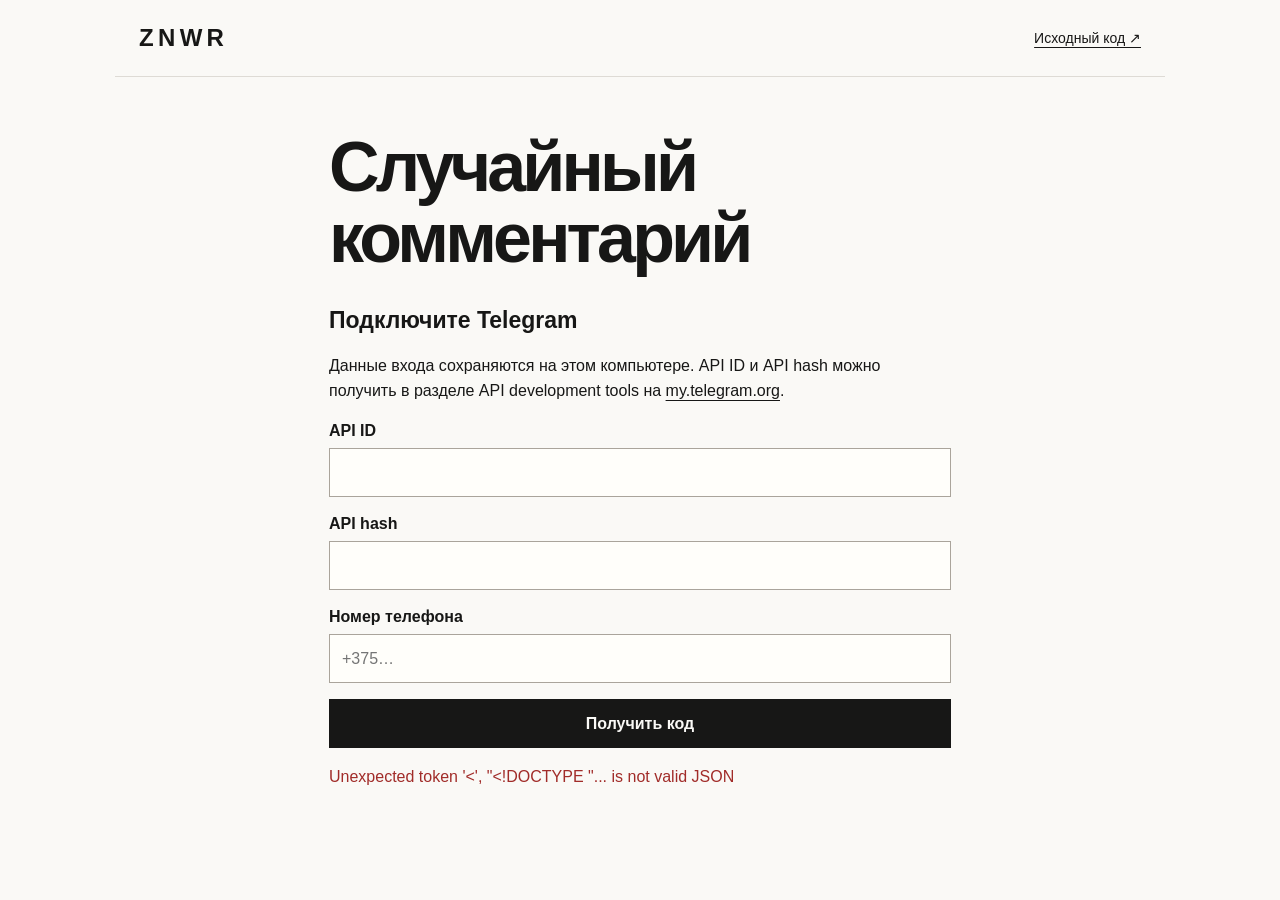
==== static/index.html @ 5f2840cd "Add local Telegram comment picker with private account setup" ====
<!doctype html>
<html lang="ru">
<head>
<meta charset="utf-8">
<meta name="viewport" content="width=device-width,initial-scale=1">
<title>ZNWR · Случайный комментарий</title>
<link rel="stylesheet" href="/style.css">
<script src="/app.js" defer></script>
</head>
<body>
<header><b>ZNWR</b><a href="https://github.com/grigand96-hash/telegram-comment-picker" target="_blank" rel="noopener">Исходный код ↗</a></header>
<main>
<h1>Случайный<br>комментарий</h1>
<section id="connection" hidden>
<h2>Подключите Telegram</h2>
<p>Данные входа сохраняются на этом компьютере. API ID и API hash можно получить в разделе API development tools на <a href="https://my.telegram.org" target="_blank" rel="noopener">my.telegram.org</a>.</p>
<form id="login">
<label for="api-id">API ID</label><input id="api-id" inputmode="numeric" required autocomplete="off">
<label for="api-hash">API hash</label><input id="api-hash" type="password" required autocomplete="off">
<label for="phone">Номер телефона</label><input id="phone" type="tel" placeholder="+375…" required autocomplete="tel">
<button>Получить код</button>
</form>
<form id="verify" hidden>
<label id="verify-label" for="verification">Код из Telegram</label>
<input id="verification" type="password" autocomplete="one-time-code" required>
<button>Войти</button>
</form>
</section>
<section id="picker" hidden>
<form id="draw">
<label for="post">Ссылка на пост</label>
<input id="post" type="url" value="https://t.me/znwr_home/7079" required>
<button id="draw-button">Выбрать комментарий</button>
</form>
<p class="note">Каждый комментарий имеет одинаковый шанс. При повторном выборе используется уже загруженная ветка.</p>
<article id="result" hidden>
<p class="count" id="count"></p>
<h2 id="author"></h2>
<p id="text"></p>
<a id="comment-link" target="_blank" rel="noopener noreferrer">Открыть комментарий в Telegram ↗</a>
</article>
</section>
<p id="status" role="status">Проверяю подключение…</p>
<p id="error" role="alert" hidden></p>
</main>
</body>
</html>
---- style.css ----
:root { color-scheme: light; font-family: "Instrument Sans", -apple-system, BlinkMacSystemFont, "Segoe UI", sans-serif; background: #faf9f6; color: #171716; }
* { box-sizing: border-box; }
[hidden] { display: none !important; }
body { margin: 0; }
header { max-width: 1050px; margin: auto; padding: 24px; display: flex; justify-content: space-between; align-items: center; border-bottom: 1px solid #dedbd5; gap: 16px; }
header b { letter-spacing: .18em; font-size: 24px; }
header a { font-size: 14px; }
a { color: inherit; text-underline-offset: 4px; }
main { max-width: 670px; margin: 55px auto; padding: 0 24px; }
h1 { font-size: clamp(40px, 7vw, 70px); line-height: 1.02; letter-spacing: -.055em; margin: 0 0 32px; }
h2 { font-size: 23px; overflow-wrap: anywhere; }
p { line-height: 1.6; }
label { display: block; margin: 18px 0 8px; font-weight: 600; }
input, button { font: inherit; width: 100%; min-height: 49px; padding: 12px; border-radius: 0; }
input { background: #fffefa; border: 1px solid #aaa49b; color: #171716; }
button { margin-top: 16px; border: 0; background: #171716; color: #faf9f6; font-weight: 650; cursor: pointer; }
button:disabled { background: #625f59; cursor: wait; }
button:hover:not(:disabled) { background: #a12c29; }
:focus-visible { outline: 2px solid #a12c29; outline-offset: 4px; }
.note, .count, #status { color: #625f59; font-size: 14px; }
article { margin-top: 27px; border-top: 1px solid #dedbd5; padding-top: 15px; }
#text { white-space: pre-wrap; overflow-wrap: anywhere; }
#error { color: #a12c29; }
@media(max-width:600px) { main { margin-top: 32px; } }
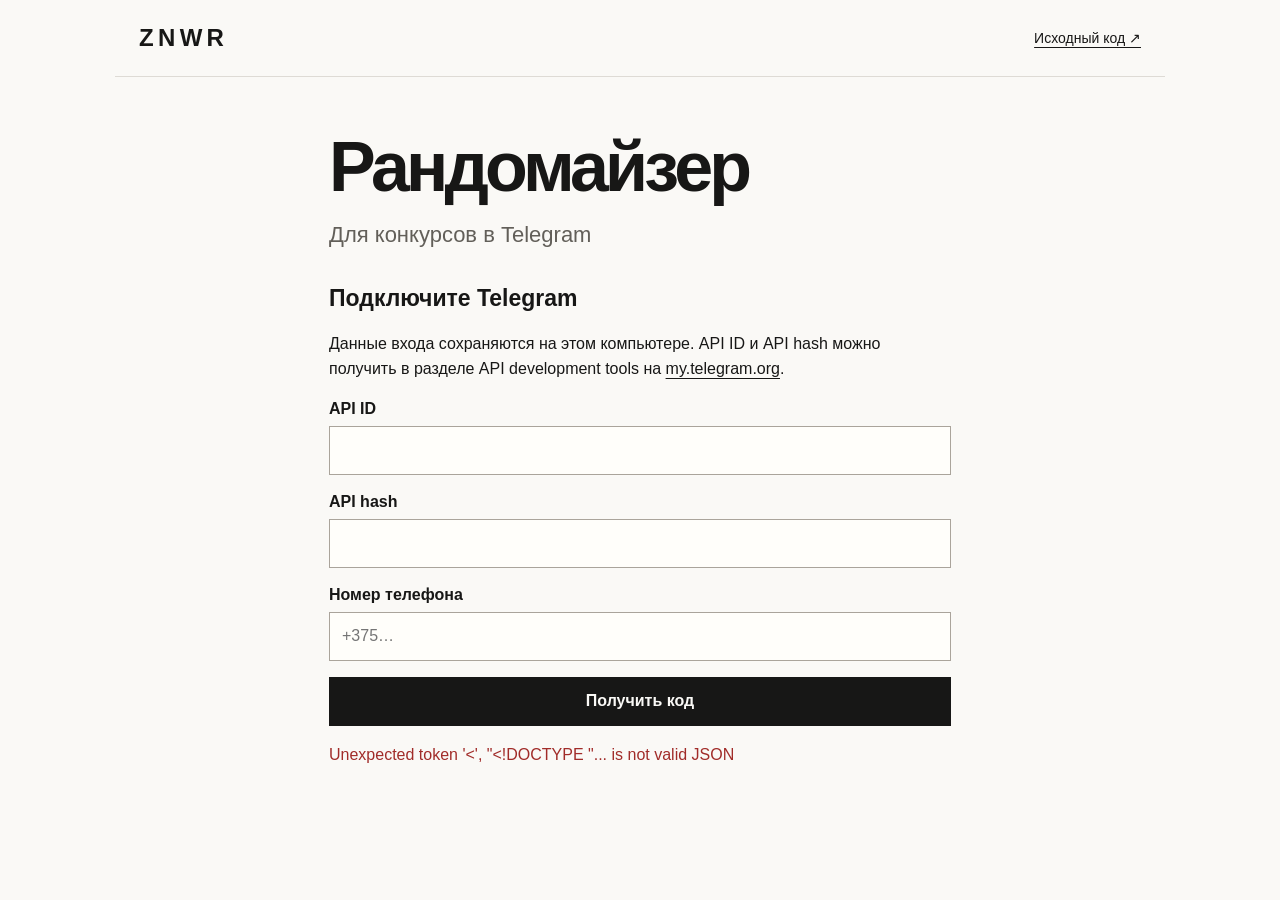
==== commit c9a36b1c: "Clarify Telegram contest randomizer name and description" ====
--- a/static/index.html
+++ b/static/index.html
@@ -3,14 +3,16 @@
 <head>
 <meta charset="utf-8">
 <meta name="viewport" content="width=device-width,initial-scale=1">
-<title>ZNWR · Случайный комментарий</title>
+<title>Рандомайзер для конкурсов в Telegram · ZNWR</title>
+<meta name="description" content="Рандомайзер для конкурсов в Telegram. Вставьте ссылку на пост, выберите случайный комментарий и откройте ссылку на него.">
 <link rel="stylesheet" href="/style.css">
 <script src="/app.js" defer></script>
 </head>
 <body>
 <header><b>ZNWR</b><a href="https://github.com/grigand96-hash/telegram-comment-picker" target="_blank" rel="noopener">Исходный код ↗</a></header>
 <main>
-<h1>Случайный<br>комментарий</h1>
+<h1>Рандомайзер</h1>
+<p class="subtitle">Для конкурсов в Telegram</p>
 <section id="connection" hidden>
 <h2>Подключите Telegram</h2>
 <p>Данные входа сохраняются на этом компьютере. API ID и API hash можно получить в разделе API development tools на <a href="https://my.telegram.org" target="_blank" rel="noopener">my.telegram.org</a>.</p>
@@ -28,7 +30,7 @@
 </section>
 <section id="picker" hidden>
 <form id="draw">
-<label for="post">Ссылка на пост</label>
+<label for="post">Ссылка на конкурсный пост</label>
 <input id="post" type="url" value="https://t.me/znwr_home/7079" required>
 <button id="draw-button">Выбрать комментарий</button>
 </form>
--- a/style.css
+++ b/style.css
@@ -8,6 +8,7 @@
 a { color: inherit; text-underline-offset: 4px; }
 main { max-width: 670px; margin: 55px auto; padding: 0 24px; }
 h1 { font-size: clamp(40px, 7vw, 70px); line-height: 1.02; letter-spacing: -.055em; margin: 0 0 32px; }
+.subtitle { margin: -18px 0 32px; font-size: 22px; color: #625f59; }
 h2 { font-size: 23px; overflow-wrap: anywhere; }
 p { line-height: 1.6; }
 label { display: block; margin: 18px 0 8px; font-weight: 600; }
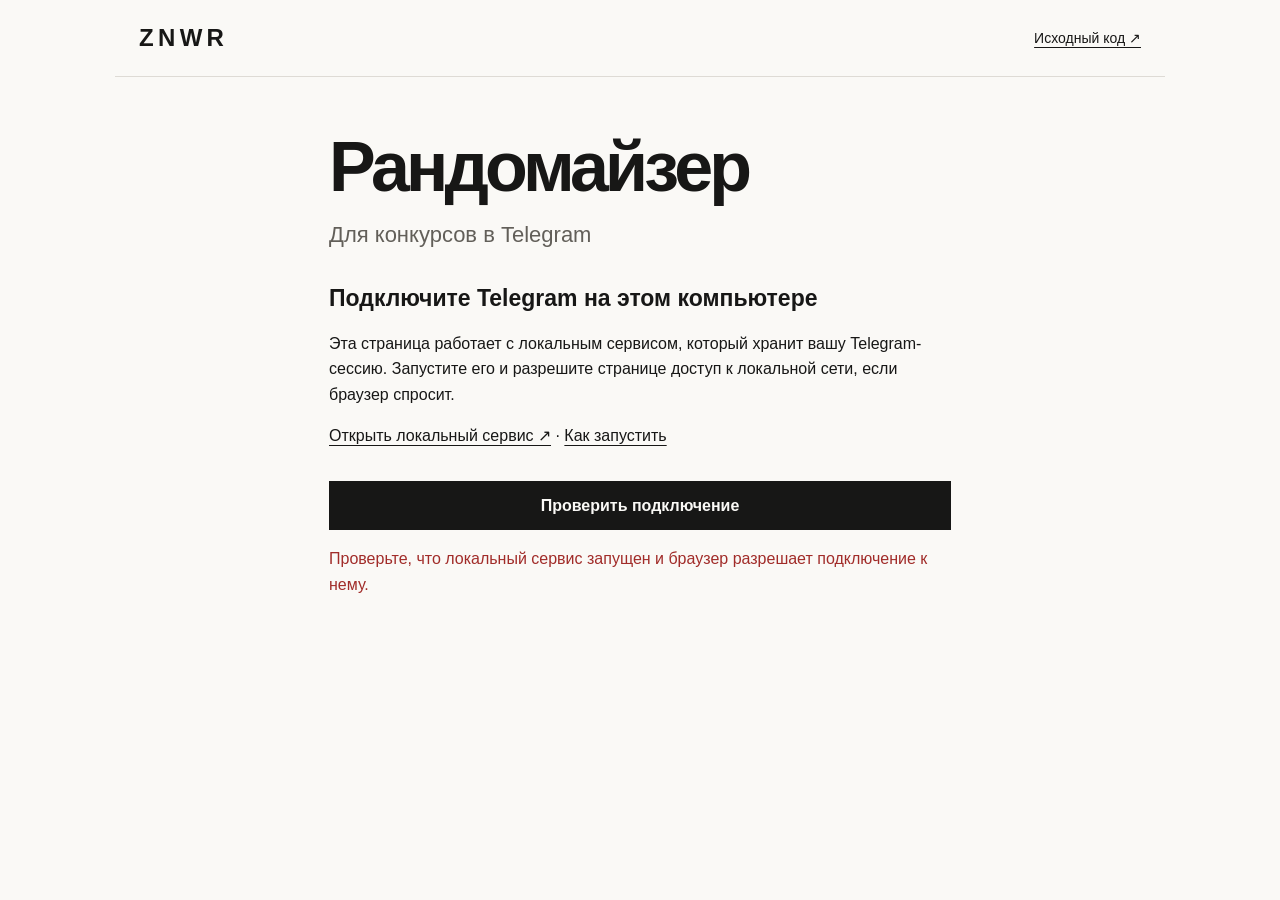
==== commit 4dc46bb0: "Publish GitHub Pages interface with local Telegram connection" ====
--- a/static/index.html
+++ b/static/index.html
@@ -5,14 +5,20 @@
 <meta name="viewport" content="width=device-width,initial-scale=1">
 <title>Рандомайзер для конкурсов в Telegram · ZNWR</title>
 <meta name="description" content="Рандомайзер для конкурсов в Telegram. Вставьте ссылку на пост, выберите случайный комментарий и откройте ссылку на него.">
-<link rel="stylesheet" href="/style.css">
-<script src="/app.js" defer></script>
+<link rel="stylesheet" href="./style.css">
+<script src="./app.js" defer></script>
 </head>
 <body>
 <header><b>ZNWR</b><a href="https://github.com/grigand96-hash/telegram-comment-picker" target="_blank" rel="noopener">Исходный код ↗</a></header>
 <main>
 <h1>Рандомайзер</h1>
 <p class="subtitle">Для конкурсов в Telegram</p>
+<section id="local-service" hidden>
+<h2>Подключите Telegram на этом компьютере</h2>
+<p>Эта страница работает с локальным сервисом, который хранит вашу Telegram-сессию. Запустите его и разрешите странице доступ к локальной сети, если браузер спросит.</p>
+<p><a href="http://127.0.0.1:8894/" target="_blank" rel="noopener">Открыть локальный сервис ↗</a> · <a href="https://github.com/grigand96-hash/telegram-comment-picker#запуск" target="_blank" rel="noopener">Как запустить</a></p>
+<button id="retry" type="button">Проверить подключение</button>
+</section>
 <section id="connection" hidden>
 <h2>Подключите Telegram</h2>
 <p>Данные входа сохраняются на этом компьютере. API ID и API hash можно получить в разделе API development tools на <a href="https://my.telegram.org" target="_blank" rel="noopener">my.telegram.org</a>.</p>
--- a/static/style.css
+++ b/static/style.css
@@ -0,0 +1,25 @@
+:root { color-scheme: light; font-family: "Instrument Sans", -apple-system, BlinkMacSystemFont, "Segoe UI", sans-serif; background: #faf9f6; color: #171716; }
+* { box-sizing: border-box; }
+[hidden] { display: none !important; }
+body { margin: 0; }
+header { max-width: 1050px; margin: auto; padding: 24px; display: flex; justify-content: space-between; align-items: center; border-bottom: 1px solid #dedbd5; gap: 16px; }
+header b { letter-spacing: .18em; font-size: 24px; }
+header a { font-size: 14px; }
+a { color: inherit; text-underline-offset: 4px; }
+main { max-width: 670px; margin: 55px auto; padding: 0 24px; }
+h1 { font-size: clamp(40px, 7vw, 70px); line-height: 1.02; letter-spacing: -.055em; margin: 0 0 32px; }
+.subtitle { margin: -18px 0 32px; font-size: 22px; color: #625f59; }
+h2 { font-size: 23px; overflow-wrap: anywhere; }
+p { line-height: 1.6; }
+label { display: block; margin: 18px 0 8px; font-weight: 600; }
+input, button { font: inherit; width: 100%; min-height: 49px; padding: 12px; border-radius: 0; }
+input { background: #fffefa; border: 1px solid #aaa49b; color: #171716; }
+button { margin-top: 16px; border: 0; background: #171716; color: #faf9f6; font-weight: 650; cursor: pointer; }
+button:disabled { background: #625f59; cursor: wait; }
+button:hover:not(:disabled) { background: #a12c29; }
+:focus-visible { outline: 2px solid #a12c29; outline-offset: 4px; }
+.note, .count, #status { color: #625f59; font-size: 14px; }
+article { margin-top: 27px; border-top: 1px solid #dedbd5; padding-top: 15px; }
+#text { white-space: pre-wrap; overflow-wrap: anywhere; }
+#error { color: #a12c29; }
+@media(max-width:600px) { main { margin-top: 32px; } }
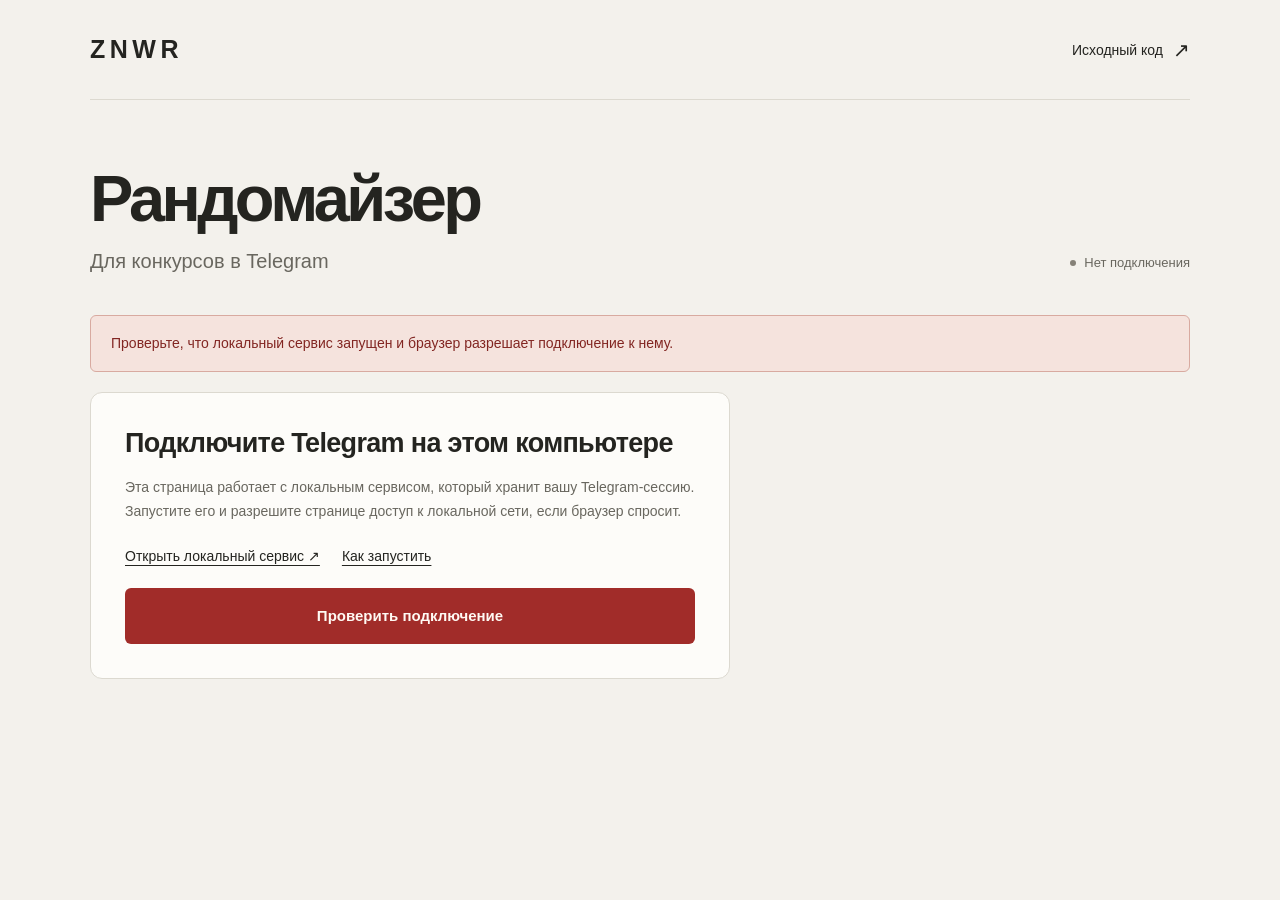
==== commit c71d182e: "Refine ZNWR randomizer design and reset comment cache on page reload" ====
--- a/static/index.html
+++ b/static/index.html
@@ -1,55 +1,92 @@
 <!doctype html>
 <html lang="ru">
 <head>
-<meta charset="utf-8">
-<meta name="viewport" content="width=device-width,initial-scale=1">
-<title>Рандомайзер для конкурсов в Telegram · ZNWR</title>
-<meta name="description" content="Рандомайзер для конкурсов в Telegram. Вставьте ссылку на пост, выберите случайный комментарий и откройте ссылку на него.">
-<link rel="stylesheet" href="./style.css">
-<script src="./app.js" defer></script>
+  <meta charset="utf-8">
+  <meta name="viewport" content="width=device-width,initial-scale=1">
+  <title>Рандомайзер для конкурсов в Telegram · ZNWR</title>
+  <meta name="description" content="Рандомайзер для конкурсов в Telegram. Вставьте ссылку на пост, выберите случайный комментарий и откройте ссылку на него.">
+  <meta name="theme-color" content="#f3f1ec">
+  <link rel="stylesheet" href="./style.css">
+  <script src="./app.js" defer></script>
 </head>
 <body>
-<header><b>ZNWR</b><a href="https://github.com/grigand96-hash/telegram-comment-picker" target="_blank" rel="noopener">Исходный код ↗</a></header>
-<main>
-<h1>Рандомайзер</h1>
-<p class="subtitle">Для конкурсов в Telegram</p>
-<section id="local-service" hidden>
-<h2>Подключите Telegram на этом компьютере</h2>
-<p>Эта страница работает с локальным сервисом, который хранит вашу Telegram-сессию. Запустите его и разрешите странице доступ к локальной сети, если браузер спросит.</p>
-<p><a href="http://127.0.0.1:8894/" target="_blank" rel="noopener">Открыть локальный сервис ↗</a> · <a href="https://github.com/grigand96-hash/telegram-comment-picker#запуск" target="_blank" rel="noopener">Как запустить</a></p>
-<button id="retry" type="button">Проверить подключение</button>
-</section>
-<section id="connection" hidden>
-<h2>Подключите Telegram</h2>
-<p>Данные входа сохраняются на этом компьютере. API ID и API hash можно получить в разделе API development tools на <a href="https://my.telegram.org" target="_blank" rel="noopener">my.telegram.org</a>.</p>
-<form id="login">
-<label for="api-id">API ID</label><input id="api-id" inputmode="numeric" required autocomplete="off">
-<label for="api-hash">API hash</label><input id="api-hash" type="password" required autocomplete="off">
-<label for="phone">Номер телефона</label><input id="phone" type="tel" placeholder="+375…" required autocomplete="tel">
-<button>Получить код</button>
-</form>
-<form id="verify" hidden>
-<label id="verify-label" for="verification">Код из Telegram</label>
-<input id="verification" type="password" autocomplete="one-time-code" required>
-<button>Войти</button>
-</form>
-</section>
-<section id="picker" hidden>
-<form id="draw">
-<label for="post">Ссылка на конкурсный пост</label>
-<input id="post" type="url" value="https://t.me/znwr_home/7079" required>
-<button id="draw-button">Выбрать комментарий</button>
-</form>
-<p class="note">Каждый комментарий имеет одинаковый шанс. При повторном выборе используется уже загруженная ветка.</p>
-<article id="result" hidden>
-<p class="count" id="count"></p>
-<h2 id="author"></h2>
-<p id="text"></p>
-<a id="comment-link" target="_blank" rel="noopener noreferrer">Открыть комментарий в Telegram ↗</a>
-</article>
-</section>
-<p id="status" role="status">Проверяю подключение…</p>
-<p id="error" role="alert" hidden></p>
-</main>
+  <header class="site-header">
+    <b class="wordmark">ZNWR</b>
+    <a class="source-link" href="https://github.com/grigand96-hash/telegram-comment-picker" target="_blank" rel="noopener">Исходный код <span aria-hidden="true">↗</span></a>
+  </header>
+  <main>
+    <div class="intro">
+      <div>
+        <h1>Рандомайзер</h1>
+        <p class="subtitle">Для конкурсов в Telegram</p>
+      </div>
+      <p id="connection-state" class="connection-state" role="status">Проверяем Telegram</p>
+    </div>
+
+    <p id="error" class="error-message" role="alert" hidden></p>
+    <section id="local-service" class="setup-panel" hidden>
+      <h2>Подключите Telegram на этом компьютере</h2>
+      <p>Эта страница работает с локальным сервисом, который хранит вашу Telegram-сессию. Запустите его и разрешите странице доступ к локальной сети, если браузер спросит.</p>
+      <div class="setup-links">
+        <a href="http://127.0.0.1:8894/" target="_blank" rel="noopener">Открыть локальный сервис ↗</a>
+        <a href="https://github.com/grigand96-hash/telegram-comment-picker#запуск" target="_blank" rel="noopener">Как запустить</a>
+      </div>
+      <button id="retry" type="button">Проверить подключение</button>
+    </section>
+
+    <section id="connection" class="setup-panel" hidden>
+      <h2>Подключите Telegram</h2>
+      <p>Данные входа сохраняются на этом компьютере. API ID и API hash доступны в разделе API development tools на <a href="https://my.telegram.org" target="_blank" rel="noopener">my.telegram.org ↗</a>.</p>
+      <form id="login">
+        <div class="credentials-row">
+          <div><label for="api-id">API ID</label><input id="api-id" inputmode="numeric" required autocomplete="off"></div>
+          <div><label for="api-hash">API hash</label><input id="api-hash" type="password" required autocomplete="off"></div>
+        </div>
+        <label for="phone">Номер телефона</label>
+        <input id="phone" type="tel" placeholder="+375…" required autocomplete="tel">
+        <button>Получить код</button>
+      </form>
+      <form id="verify" hidden>
+        <label id="verify-label" for="verification">Код из Telegram</label>
+        <input id="verification" type="password" autocomplete="one-time-code" required>
+        <button>Войти</button>
+      </form>
+    </section>
+
+    <section id="picker" class="workspace" hidden aria-label="Выбор комментария">
+      <div class="controls">
+        <form id="draw">
+          <label for="post">Ссылка на конкурсный пост</label>
+          <input id="post" type="url" value="https://t.me/znwr_home/7079" required aria-describedby="draw-note" spellcheck="false" autocapitalize="none" autocomplete="off">
+          <button id="draw-button"><span id="draw-label">Выбрать победителя</span><span class="button-arrow" aria-hidden="true">↗</span></button>
+        </form>
+        <p id="draw-note" class="note">Каждый комментарий имеет одинаковый шанс.</p>
+        <div class="repeat-note">
+          <span class="repeat-symbol" aria-hidden="true">↻</span>
+          <p>Выбирайте повторно из того же списка.<br>Обновите страницу, чтобы собрать комментарии заново.</p>
+        </div>
+      </div>
+      <div class="result-stage">
+        <div class="stage-header"><span>Результат розыгрыша</span><span id="stage-state">Ожидание</span></div>
+        <div id="empty-result" class="empty-result">
+          <div class="ticket-symbol" aria-hidden="true"><span>?</span></div>
+          <h2 id="empty-heading">Готов к розыгрышу</h2>
+          <p id="empty-hint">Выбранный комментарий появится здесь</p>
+        </div>
+        <div id="draw-progress" class="progress" role="status" hidden>
+          <div class="progress-heading"><span class="spinner" aria-hidden="true"></span><strong id="progress-label">Подключаемся к Telegram…</strong></div>
+          <p id="progress-count" class="progress-count">0</p>
+          <p class="progress-caption">комментариев найдено</p>
+        </div>
+        <article id="result" hidden>
+          <p class="result-label">Выбранный комментарий</p>
+          <h2 id="author"></h2>
+          <p id="text" tabindex="0" aria-label="Текст комментария"></p>
+          <a id="comment-link" target="_blank" rel="noopener noreferrer">Открыть в Telegram <span aria-hidden="true">↗</span></a>
+        </article>
+      </div>
+    </section>
+    <p id="status" class="status-message" role="status">Проверяю подключение…</p>
+  </main>
 </body>
 </html>
--- a/static/style.css
+++ b/static/style.css
@@ -1,25 +1,157 @@
-:root { color-scheme: light; font-family: "Instrument Sans", -apple-system, BlinkMacSystemFont, "Segoe UI", sans-serif; background: #faf9f6; color: #171716; }
+:root {
+  color-scheme: light;
+  font-family: -apple-system, BlinkMacSystemFont, "Helvetica Neue", "Segoe UI", sans-serif;
+  --paper: #f3f1ec;
+  --surface: #fdfcf9;
+  --ink: #242420;
+  --muted: #69675f;
+  --line: #dcd9d0;
+  --accent: #a12c29;
+  --stage: #242420;
+  --stage-muted: #bcbab0;
+  background: var(--paper);
+  color: var(--ink);
+  font-synthesis: none;
+}
 * { box-sizing: border-box; }
 [hidden] { display: none !important; }
 body { margin: 0; }
-header { max-width: 1050px; margin: auto; padding: 24px; display: flex; justify-content: space-between; align-items: center; border-bottom: 1px solid #dedbd5; gap: 16px; }
-header b { letter-spacing: .18em; font-size: 24px; }
-header a { font-size: 14px; }
 a { color: inherit; text-underline-offset: 4px; }
-main { max-width: 670px; margin: 55px auto; padding: 0 24px; }
-h1 { font-size: clamp(40px, 7vw, 70px); line-height: 1.02; letter-spacing: -.055em; margin: 0 0 32px; }
-.subtitle { margin: -18px 0 32px; font-size: 22px; color: #625f59; }
-h2 { font-size: 23px; overflow-wrap: anywhere; }
-p { line-height: 1.6; }
-label { display: block; margin: 18px 0 8px; font-weight: 600; }
-input, button { font: inherit; width: 100%; min-height: 49px; padding: 12px; border-radius: 0; }
-input { background: #fffefa; border: 1px solid #aaa49b; color: #171716; }
-button { margin-top: 16px; border: 0; background: #171716; color: #faf9f6; font-weight: 650; cursor: pointer; }
-button:disabled { background: #625f59; cursor: wait; }
-button:hover:not(:disabled) { background: #a12c29; }
-:focus-visible { outline: 2px solid #a12c29; outline-offset: 4px; }
-.note, .count, #status { color: #625f59; font-size: 14px; }
-article { margin-top: 27px; border-top: 1px solid #dedbd5; padding-top: 15px; }
-#text { white-space: pre-wrap; overflow-wrap: anywhere; }
-#error { color: #a12c29; }
-@media(max-width:600px) { main { margin-top: 32px; } }
+a:hover { text-decoration-thickness: 2px; }
+button, input { font: inherit; }
+button, a, input { -webkit-tap-highlight-color: transparent; }
+:focus-visible { outline: 2px solid var(--accent); outline-offset: 4px; }
+.site-header {
+  width: min(1100px, calc(100% - 80px));
+  margin: 0 auto;
+  height: 100px;
+  display: flex;
+  justify-content: space-between;
+  align-items: center;
+  border-bottom: 1px solid var(--line);
+}
+.wordmark { font-size: 25px; font-weight: 800; letter-spacing: .18em; }
+.source-link { font-size: 14px; text-decoration: none; display: flex; align-items: center; gap: 10px; min-height: 44px; }
+.source-link span { font-size: 20px; }
+main { width: min(1100px, calc(100% - 80px)); margin: 64px auto 64px; }
+.intro { display: flex; align-items: flex-end; justify-content: space-between; gap: 24px; margin-bottom: 39px; }
+h1 { font-size: clamp(38px, 5.6vw, 65px); line-height: 1.08; font-weight: 650; letter-spacing: -.055em; margin: 0; }
+.subtitle { margin: 12px 0 0; font-size: 20px; color: var(--muted); line-height: 1.5; }
+.connection-state { display: flex; align-items: center; gap: 8px; font-size: 13px; color: var(--muted); margin: 0 0 6px; white-space: nowrap; }
+.connection-state::before { content: ""; width: 6px; height: 6px; border-radius: 50%; background: #858177; }
+.connection-state.connected::before { background: #3e7752; }
+.connection-state.connected { color: #3d6549; }
+.workspace { display: grid; grid-template-columns: 1fr 1.12fr; background: var(--surface); border: 1px solid var(--line); border-radius: 12px; overflow: hidden; }
+.controls { padding: 42px 36px 36px; min-width: 0; }
+label { display: block; margin: 0 0 12px; font-size: 15px; font-weight: 600; }
+input {
+  width: 100%;
+  min-height: 56px;
+  padding: 15px 16px;
+  border: 1px solid #aaa69b;
+  background: #fff;
+  border-radius: 6px;
+  color: var(--ink);
+  line-height: 1.4;
+  font-size: 16px;
+}
+input:hover:not(:disabled) { border-color: #6c685e; }
+input:focus { border-color: var(--accent); }
+input:disabled { color: var(--muted); background: #eeece5; opacity: 1; }
+button {
+  display: flex;
+  align-items: center;
+  justify-content: center;
+  gap: 16px;
+  width: 100%;
+  min-height: 56px;
+  margin-top: 18px;
+  padding: 15px 20px;
+  border: 1px solid transparent;
+  border-radius: 6px;
+  background: var(--accent);
+  color: #fff9f3;
+  font-size: 15px;
+  line-height: 1.4;
+  font-weight: 600;
+  cursor: pointer;
+  transition: background 140ms ease, transform 140ms ease;
+}
+button:hover:not(:disabled) { background: #85231f; }
+button:active:not(:disabled) { transform: translateY(1px); }
+button:disabled { background: #706b60; cursor: wait; }
+#draw-button { justify-content: space-between; text-align: left; }
+.button-arrow { font-size: 24px; line-height: 20px; font-weight: 400; }
+.note { margin: 17px 0 0; color: var(--muted); font-size: 13px; line-height: 1.65; }
+.repeat-note { margin-top: 45px; padding-top: 20px; border-top: 1px solid var(--line); display: flex; align-items: flex-start; gap: 11px; color: var(--muted); }
+.repeat-note p { margin: 0; font-size: 13px; line-height: 1.7; }
+.repeat-symbol { font-size: 24px; line-height: 1.3; color: var(--ink); }
+.result-stage { min-width: 0; min-height: 374px; padding: 27px 32px 32px; background: var(--stage); color: #faf7ee; }
+.result-stage :focus-visible { outline-color: #f1b7a7; }
+.stage-header { display: flex; align-items: baseline; justify-content: space-between; gap: 12px; padding-bottom: 20px; border-bottom: 1px solid #4c4c44; font-size: 13px; }
+#stage-state { color: var(--stage-muted); font-size: 12px; }
+.empty-result { min-height: 260px; display: flex; flex-direction: column; align-items: center; justify-content: center; text-align: center; padding-top: 12px; }
+.ticket-symbol { border: 1px solid #77766a; width: 59px; height: 68px; border-radius: 6px; transform: rotate(-8deg); margin-bottom: 22px; display: grid; place-items: center; }
+.ticket-symbol span { font-family: Georgia, serif; font-size: 34px; color: #d6ccba; }
+.empty-result h2 { margin: 0; font-size: 23px; font-weight: 500; letter-spacing: -.025em; }
+.empty-result p { margin: 10px 0 0; color: var(--stage-muted); font-size: 13px; line-height: 1.5; }
+.progress { padding-top: 26px; }
+.progress-heading { display: flex; align-items: center; gap: 11px; min-height: 35px; }
+.progress-heading strong { font-size: 14px; font-weight: 500; line-height: 1.5; }
+.spinner { width: 17px; height: 17px; flex: 0 0 17px; border: 2px solid #67675c; border-top-color: #f1b7a7; border-radius: 50%; animation: spin 900ms linear infinite; }
+.progress-count { margin: 22px 0 0; font-size: 68px; line-height: 1.12; font-weight: 450; letter-spacing: -.06em; font-variant-numeric: tabular-nums; color: #f1b7a7; }
+.progress-caption { margin: 8px 0 0; font-size: 13px; color: var(--stage-muted); }
+.progress.done { display: flex; align-items: center; gap: 8px; padding-top: 22px; }
+.progress.done .spinner { animation: none; width: 17px; height: 17px; border: 0; border-radius: 0; font-size: 17px; color: #bfdbb4; }
+.progress.done .spinner::after { content: "✓"; }
+.progress.done .progress-heading strong { display: none; }
+.progress.done .progress-count { font-size: 13px; letter-spacing: 0; margin: 0; color: var(--stage-muted); }
+.progress.done .progress-caption { margin: 0; }
+#result { padding-top: 21px; animation: appear 250ms ease-out both; }
+.result-label { margin: 0 0 9px; color: #f1b7a7; font-size: 12px; }
+#author { font-size: clamp(22px, 2.6vw, 32px); font-weight: 550; letter-spacing: -.025em; line-height: 1.25; margin: 0; overflow-wrap: anywhere; }
+#text { white-space: pre-wrap; overflow-wrap: anywhere; max-height: 180px; overflow: auto; margin: 18px 0 26px; padding-left: 13px; border-left: 2px solid #77766a; font-size: 14px; line-height: 1.65; color: #dfddd4; }
+#comment-link { display: flex; justify-content: space-between; align-items: center; gap: 16px; width: 100%; min-height: 49px; padding: 12px 15px; background: #f5f1e6; color: var(--ink); border-radius: 5px; text-decoration: none; font-size: 14px; font-weight: 600; }
+#comment-link:hover { background: #fff; }
+#comment-link span { font-size: 20px; font-weight: 400; }
+.status-message { font-size: 14px; color: var(--muted); line-height: 1.6; margin: 20px 0 0; }
+.status-message:empty { display: none; }
+.error-message { padding: 16px 20px; background: #f5e3dd; border: 1px solid #d8aaa0; border-radius: 6px; color: #822622; font-size: 14px; line-height: 1.6; margin: 0 0 20px; }
+.setup-panel { max-width: 640px; padding: 34px; background: var(--surface); border: 1px solid var(--line); border-radius: 12px; }
+.setup-panel h2 { margin: 0 0 16px; font-size: 27px; line-height: 1.25; font-weight: 600; letter-spacing: -.025em; }
+.setup-panel p { font-size: 14px; color: var(--muted); line-height: 1.7; margin: 0 0 24px; }
+.setup-panel form { margin-top: 26px; }
+.setup-panel label { margin-top: 20px; }
+.setup-links { display: flex; flex-wrap: wrap; gap: 14px 22px; margin-bottom: 24px; font-size: 14px; }
+.credentials-row { display: grid; grid-template-columns: 1fr 1.6fr; gap: 16px; }
+.credentials-row > div { min-width: 0; }
+@keyframes spin { to { transform: rotate(360deg); } }
+@keyframes appear { from { opacity: 0; transform: translateY(6px); } to { opacity: 1; transform: translateY(0); } }
+@media (max-width: 800px) {
+  .site-header, main { width: calc(100% - 40px); }
+  main { margin-top: 40px; }
+  .intro { align-items: flex-start; flex-direction: column; gap: 20px; margin-bottom: 26px; }
+  .controls { padding: 30px 24px; }
+  .result-stage { padding: 24px; }
+}
+@media (max-width: 640px) {
+  .site-header { height: 77px; }
+  main { margin: 33px auto 40px; }
+  .wordmark { font-size: 23px; }
+  .source-link { font-size: 12px; gap: 7px; }
+  .subtitle { font-size: 17px; margin-top: 10px; }
+  .connection-state { font-size: 12px; margin: 0; }
+  .workspace { grid-template-columns: minmax(0, 1fr); }
+  .controls { padding: 26px 22px; }
+  .repeat-note { margin-top: 23px; padding-top: 17px; }
+  .result-stage { min-height: 300px; padding: 22px; }
+  .empty-result { min-height: 225px; }
+  .setup-panel { padding: 25px 22px; }
+  .credentials-row { grid-template-columns: minmax(0, 1fr); gap: 0; }
+  .stage-header { font-size: 12px; }
+  label { font-size: 14px; }
+}
+@media (prefers-reduced-motion: reduce) {
+  .spinner, #result { animation: none; }
+  button { transition: none; }
+}
